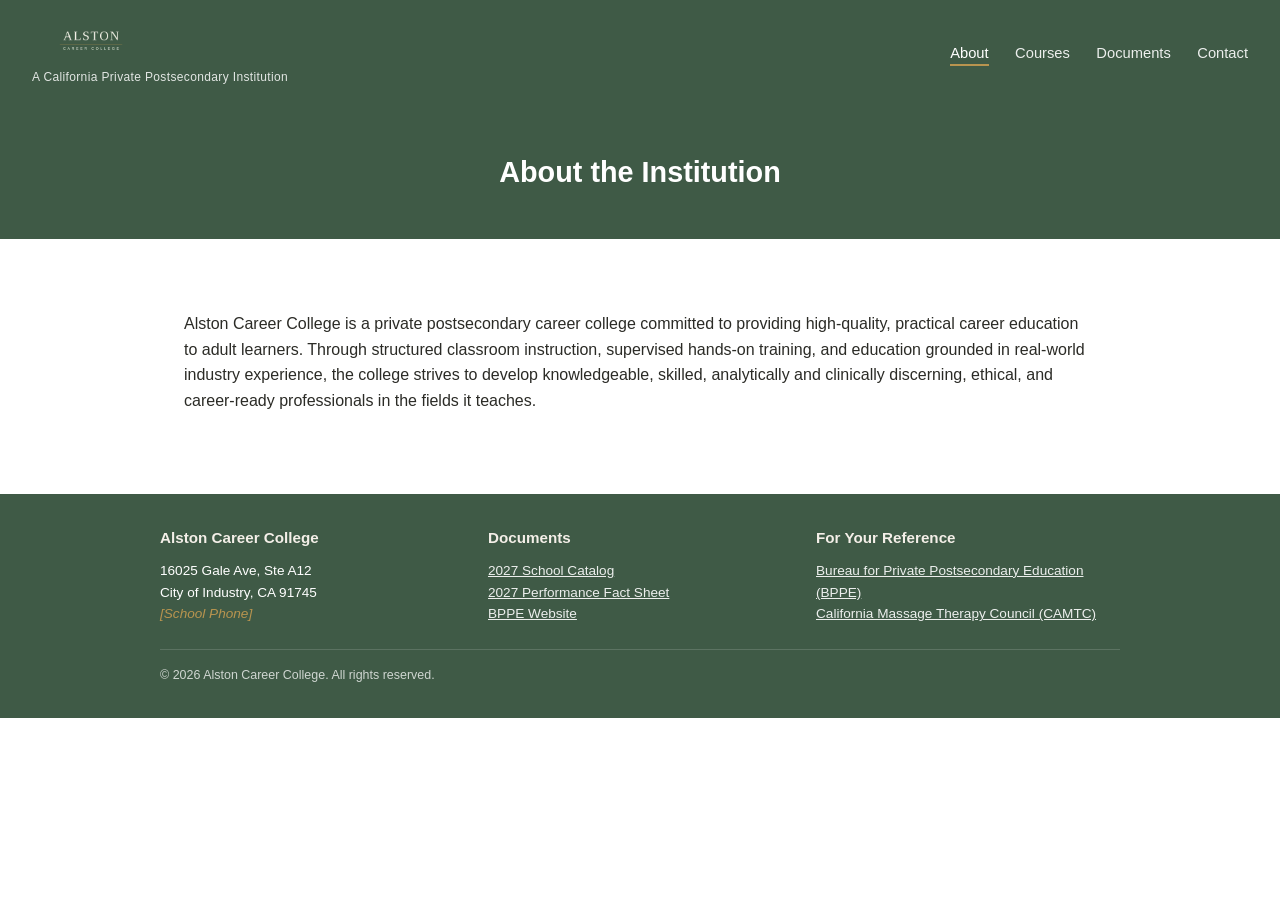
==== about.html @ c61b327b "Add files via upload" ====
<!DOCTYPE html>
<html lang="en">
<head>
<meta charset="UTF-8">
<meta name="viewport" content="width=device-width, initial-scale=1.0">
<title>About &mdash; Alston Career College</title>
<link rel="stylesheet" href="style.css">
</head>
<body>

<header>
  <div class="brand">
    <a class="brand-link" href="index.html"><img class="logo" src="logo.png" alt="Alston Career College"></a>
    <small>A California Private Postsecondary Institution</small>
  </div>
  <nav>
    <a href="about.html" class="active">About</a>
    <a href="courses.html">Courses</a>
    <a href="index.html#documents">Documents</a>
    <a href="contact.html">Contact</a>
  </nav>
</header>

<div class="page-banner">
  <h1>About the Institution</h1>
</div>

<main>
  <section>
    <p>
      Alston Career College is a private postsecondary career college committed to providing
      high-quality, practical career education to adult learners. Through structured classroom
      instruction, supervised hands-on training, and education grounded in real-world industry
      experience, the college strives to develop knowledgeable, skilled, analytically and
      clinically discerning, ethical, and career-ready professionals in the fields it teaches.
    </p>
  </section>
</main>

<footer>
  <div class="foot-grid">
    <div>
      <h3>Alston Career College</h3>
      16025 Gale Ave, Ste A12<br>
      City of Industry, CA 91745<br>
      <span class="placeholder">[School Phone]</span>
    </div>
    <div>
      <h3>Documents</h3>
      <a href="catalog.pdf">2027 School Catalog</a><br>
      <a href="performance-fact-sheet.pdf">2027 Performance Fact Sheet</a><br>
      <a href="https://www.bppe.ca.gov" target="_blank" rel="noopener">BPPE Website</a>
    </div>
    <div>
      <h3>For Your Reference</h3>
      <a href="https://www.bppe.ca.gov" target="_blank" rel="noopener">Bureau for Private Postsecondary Education (BPPE)</a><br>
      <a href="https://www.camtc.org" target="_blank" rel="noopener">California Massage Therapy Council (CAMTC)</a>
    </div>
  </div>
  <div class="fine">
    &copy; 2026 Alston Career College. All rights reserved.
  </div>
</footer>

</body>
</html>
---- style.css ----
:root {
  --sage: #5c7a63;
  --sage-dark: #3f5a46;
  --sand: #f4efe8;
  --ink: #2b2b26;
  --gold: #b8944f;
  --line: #ded6c7;
}
* { box-sizing: border-box; }
body {
  margin: 0;
  font-family: -apple-system, "Segoe UI", Roboto, Helvetica, Arial, sans-serif;
  color: var(--ink);
  background: #fff;
  line-height: 1.6;
}

/* Header / nav (shared across all pages) */
header {
  background: var(--sage-dark);
  color: #fff;
  padding: 18px 32px;
  display: flex;
  justify-content: space-between;
  align-items: center;
  flex-wrap: wrap;
}
header .brand { display: flex; flex-direction: column; }
header .brand a.brand-link { display: block; line-height: 0; }
header .brand img.logo {
  display: block;
  height: 44px;
  width: auto;
}
header .brand small {
  display: block;
  font-size: 0.75rem;
  font-weight: 400;
  opacity: 0.85;
  letter-spacing: 0.03em;
  margin-top: 6px;
}
nav a {
  color: #fff;
  text-decoration: none;
  margin-left: 22px;
  font-size: 0.92rem;
  opacity: 0.9;
}
nav a:hover { opacity: 1; text-decoration: underline; }
nav a.active { opacity: 1; border-bottom: 2px solid var(--gold); padding-bottom: 3px; }

/* Homepage cover */
.cover {
  background: linear-gradient(135deg, var(--sage) 0%, var(--sage-dark) 100%);
  color: #fff;
  padding: 64px 32px 60px;
  text-align: center;
  min-height: calc(100vh - 92px);
  display: flex;
  flex-direction: column;
  align-items: center;
  justify-content: center;
}
.cover img.cover-logo {
  height: 92px;
  width: auto;
  margin-bottom: 26px;
}
.cover p.tagline {
  max-width: 620px;
  margin: 0 auto 30px;
  font-size: 1.08rem;
  opacity: 0.95;
}
.cta-row {
  display: flex;
  justify-content: center;
  gap: 16px;
  flex-wrap: wrap;
}
.cta-row a.btn-cta {
  display: inline-block;
  padding: 12px 28px;
  border-radius: 4px;
  text-decoration: none;
  font-size: 0.95rem;
  font-weight: 600;
}
.cta-row a.btn-cta.primary { background: var(--gold); color: var(--sage-dark); }
.cta-row a.btn-cta.secondary { background: rgba(255,255,255,0.12); color: #fff; border: 1px solid rgba(255,255,255,0.5); }
.cta-row a.btn-cta:hover { opacity: 0.9; }

/* Sub-page banner (About / Courses / Contact) */
.page-banner {
  background: var(--sage-dark);
  color: #fff;
  padding: 44px 32px;
  text-align: center;
}
.page-banner h1 { margin: 0; font-size: 1.8rem; font-weight: 600; }

.notice {
  max-width: 860px;
  margin: -28px auto 0;
  background: #fff;
  border: 1px solid var(--gold);
  border-left: 6px solid var(--gold);
  padding: 18px 24px;
  border-radius: 4px;
  box-shadow: 0 4px 14px rgba(0,0,0,0.08);
  position: relative;
  font-size: 0.92rem;
}
.notice strong { color: var(--sage-dark); }

main { max-width: 960px; margin: 0 auto; padding: 56px 24px 24px; }

section { margin-bottom: 56px; }
h2 {
  font-size: 1.4rem;
  color: var(--sage-dark);
  border-bottom: 2px solid var(--line);
  padding-bottom: 8px;
  margin-bottom: 20px;
}

.disclosure-list {
  list-style: none;
  padding: 0;
  margin: 0;
  display: grid;
  gap: 12px;
}
.disclosure-list li {
  border: 1px solid var(--line);
  border-radius: 6px;
  padding: 16px 18px;
  display: flex;
  justify-content: space-between;
  align-items: center;
  flex-wrap: wrap;
  gap: 10px;
}
.disclosure-list .desc { font-size: 0.95rem; }
.disclosure-list .desc .tag {
  display: inline-block;
  font-size: 0.7rem;
  text-transform: uppercase;
  letter-spacing: 0.04em;
  color: var(--sage-dark);
  background: var(--sand);
  padding: 2px 8px;
  border-radius: 999px;
  margin-right: 8px;
  vertical-align: middle;
}
.disclosure-list a.btn, .disclosure-list span.btn-disabled {
  display: inline-block;
  background: var(--sage);
  color: #fff;
  text-decoration: none;
  padding: 8px 16px;
  border-radius: 4px;
  font-size: 0.88rem;
  white-space: nowrap;
}
.disclosure-list a.btn:hover { background: var(--sage-dark); }
.disclosure-list span.btn-disabled {
  background: #ccc4b3;
  color: #55503f;
  cursor: not-allowed;
}
.disclosure-list .note {
  font-size: 0.82rem;
  color: #756f60;
  width: 100%;
}

.bureau-links {
  background: var(--sand);
  border-radius: 6px;
  padding: 20px 24px;
  font-size: 0.92rem;
}
.bureau-links a { color: var(--sage-dark); font-weight: 600; }

footer {
  background: var(--sage-dark);
  color: #fff;
  padding: 32px 24px;
  font-size: 0.85rem;
}
footer .foot-grid {
  max-width: 960px;
  margin: 0 auto;
  display: grid;
  grid-template-columns: repeat(auto-fit, minmax(220px, 1fr));
  gap: 24px;
}
footer h3 {
  font-size: 0.95rem;
  margin: 0 0 10px;
  color: var(--sand);
}
footer a { color: #fff; opacity: 0.9; }
footer .fine {
  max-width: 960px;
  margin: 24px auto 0;
  opacity: 0.75;
  font-size: 0.78rem;
  border-top: 1px solid rgba(255,255,255,0.2);
  padding-top: 16px;
}

.course-list {
  display: grid;
  gap: 20px;
  margin-top: 24px;
}
.course-card {
  border: 1px solid var(--line);
  border-radius: 8px;
  padding: 24px 26px;
  background: #fff;
}
.course-card h3 {
  margin: 0 0 12px;
  color: var(--sage-dark);
  font-size: 1.2rem;
}
.course-card .course-stats {
  display: flex;
  gap: 10px;
  flex-wrap: wrap;
  margin: 0 0 16px;
}
.course-card .course-stats span {
  background: var(--sand);
  color: var(--sage-dark);
  font-size: 0.78rem;
  font-weight: 600;
  padding: 4px 12px;
  border-radius: 999px;
}
.course-card p { margin: 0; font-size: 0.95rem; }

.placeholder { color: var(--gold); font-style: italic; }
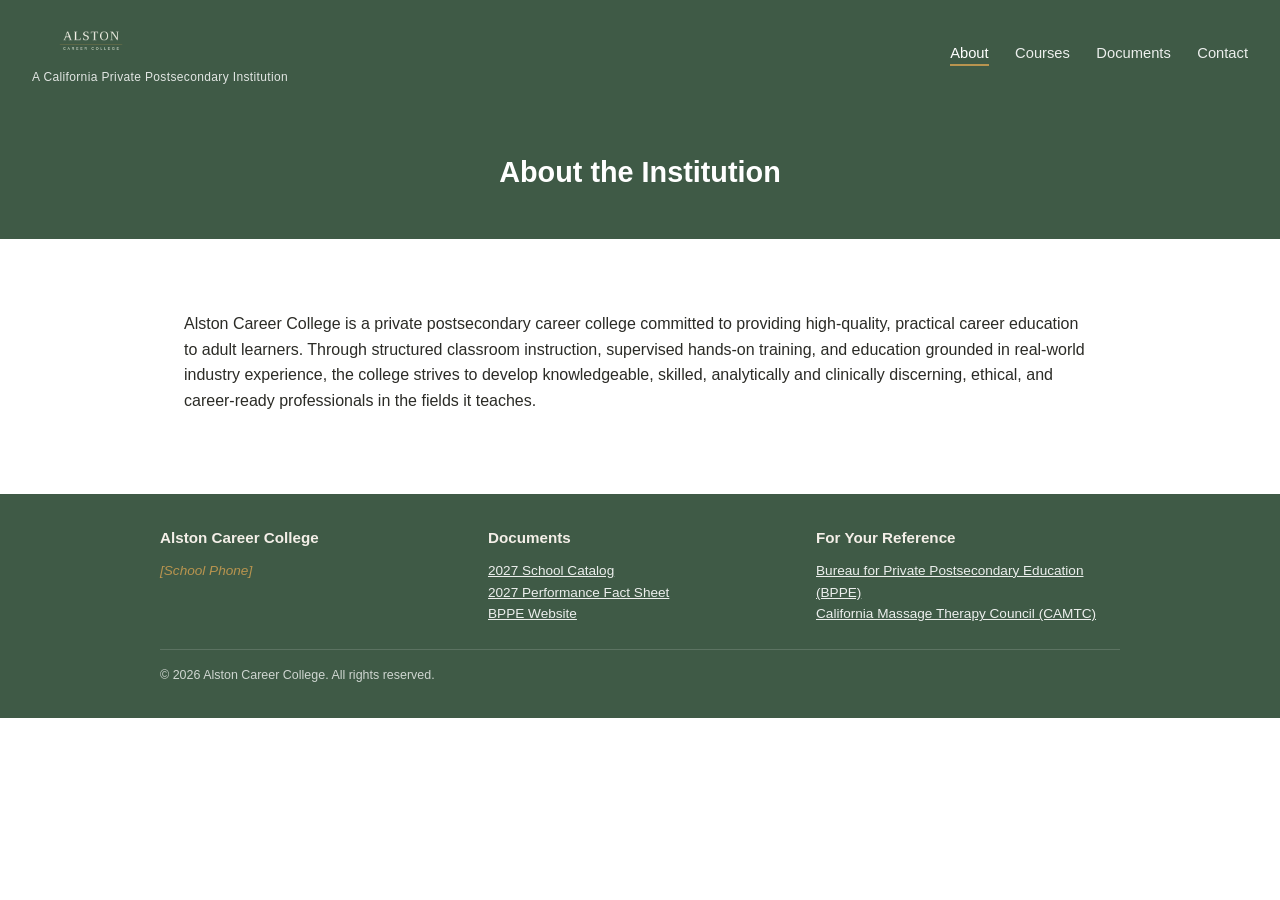
==== commit 28f66601: "Add files via upload" ====
--- a/about.html
+++ b/about.html
@@ -41,8 +41,6 @@
   <div class="foot-grid">
     <div>
       <h3>Alston Career College</h3>
-      16025 Gale Ave, Ste A12<br>
-      City of Industry, CA 91745<br>
       <span class="placeholder">[School Phone]</span>
     </div>
     <div>
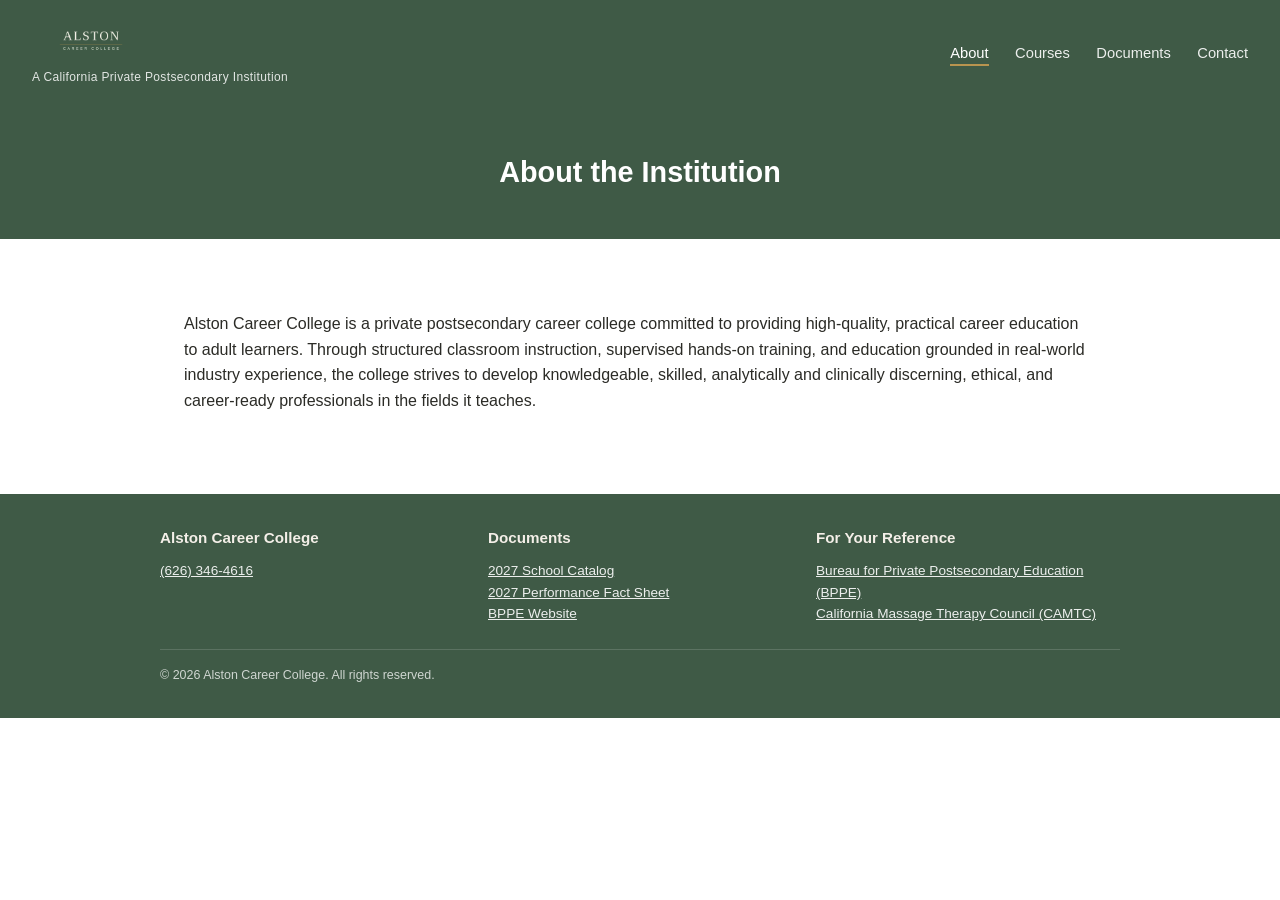
==== commit ae7d07b3: "Add files via upload" ====
--- a/about.html
+++ b/about.html
@@ -41,7 +41,7 @@
   <div class="foot-grid">
     <div>
       <h3>Alston Career College</h3>
-      <span class="placeholder">[School Phone]</span>
+      <a href="tel:+16263464616">(626) 346-4616</a>
     </div>
     <div>
       <h3>Documents</h3>
